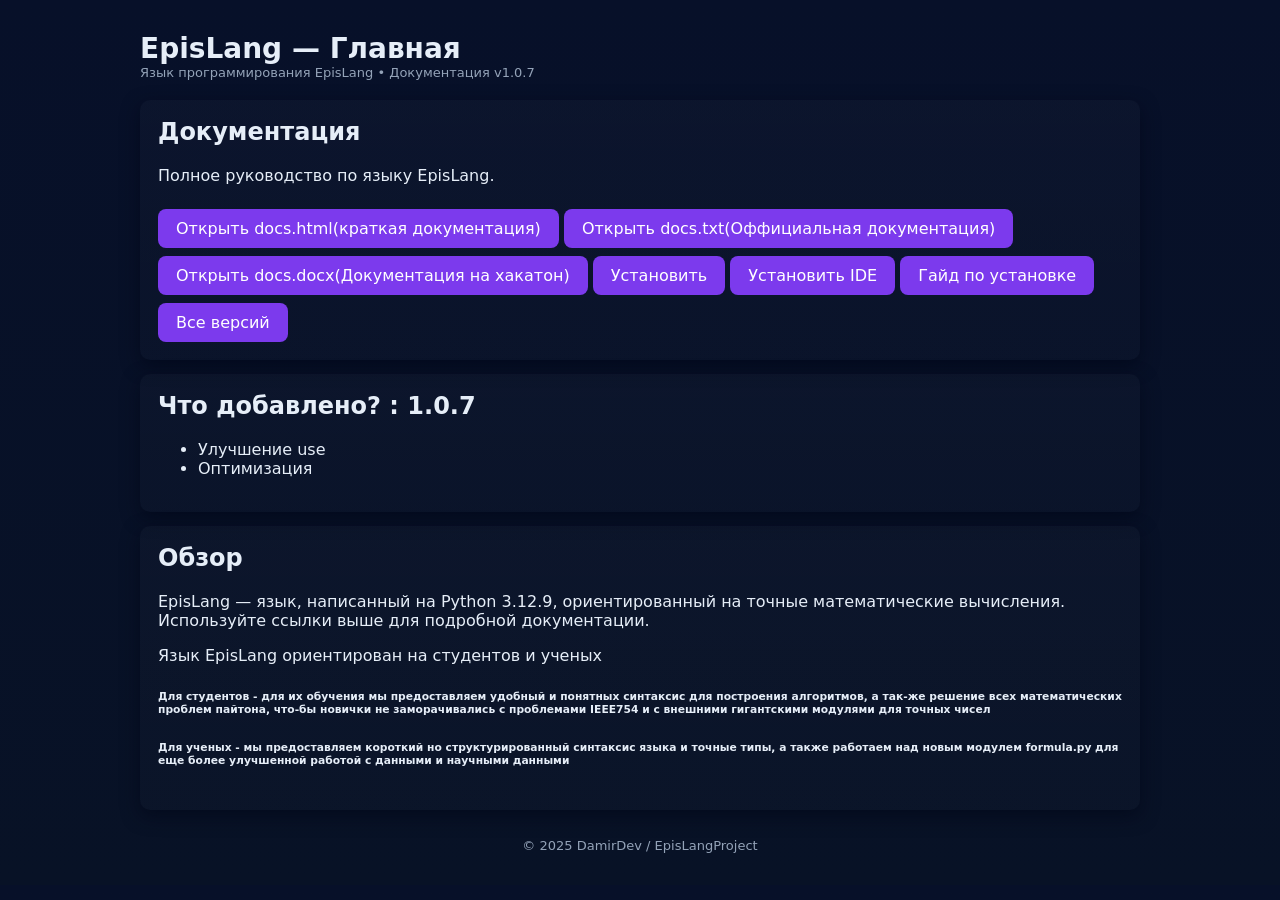
==== index.html @ 460a112a "Add files via upload" ====
<!doctype html>
<html lang="ru">
<head>
  <meta charset="utf-8" />
  <meta name="viewport" content="width=device-width, initial-scale=1" />
  <title>EpisLang — Главная</title>
  <style>
    :root{--bg:#0f1720;--card:#0b1220;--muted:#94a3b8;--accent:#7c3aed;--mono:ui-monospace, SFMono-Regular, Menlo, Monaco, 'Roboto Mono', 'Courier New', monospace}
    body{font-family: Inter, system-ui, -apple-system, 'Segoe UI', Roboto, 'Helvetica Neue', Arial; background:linear-gradient(180deg,#071029 0%, #081226 100%); color:#e6eef8; margin:0; padding:32px}
    .wrap{max-width:1000px; margin:0 auto}
    header{display:flex;align-items:center;gap:16px;margin-bottom:20px}
    header h1{margin:0;font-size:28px}
    header .meta{color:var(--muted); font-size:13px}
    nav{background:rgba(255,255,255,0.02); padding:12px;border-radius:8px;margin-bottom:18px}
    nav a{color:#bfe1ff; text-decoration:none; display:inline-block; margin-right:12px; font-size:14px}
    .card{background:linear-gradient(180deg, rgba(255,255,255,0.02), rgba(255,255,255,0.01)); padding:18px; border-radius:10px; box-shadow:0 6px 18px rgba(2,6,23,0.6); margin-bottom:14px; transition: transform .2s}
    .card:hover{transform: translateY(-4px);}
    h2{margin-top:0}
    a.button{display:inline-block;padding:10px 18px;background:var(--accent);color:#fff;border-radius:8px;text-decoration:none;margin-top:8px;font-weight:500;transition: background .2s}
    a.button:hover{background:#5b21b6}
    footer{color:var(--muted);font-size:13px;margin-top:28px;text-align:center}
  </style>
</head>
<body>
  <div class="wrap">
    <header>
      <div>
        <h1>EpisLang — Главная</h1>
        <div class="meta">Язык программирования EpisLang • Документация v1.0.7</div>
      </div>
    </header>

    <div class="card">
      <h2>Документация</h2>
      <p>Полное руководство по языку EpisLang.</p>
      <a href="docs.html" class="button">Открыть docs.html(краткая документация)</a>
      <a href="docs.txt" class="button">Открыть docs.txt(Оффициальная документация)</a>
      <a href="docs.docx" class="button">Открыть docs.docx(Документация на хакатон)</a>
      <a href="episins.exe" class="button">Установить</a>
      <a href="epis_ide.exe" class="button">Установить IDE</a>
      <a href="guide.html" class="button">Гайд по установке</a>
      <a href="https://drive.google.com/drive/folders/1KdLm70-sTEzT1CEUSXlYPkk6ivUPDr_B?usp=drive_link" class="button">Все версий</a>
    </div>
    <div class="card">
      <h2>Что добавлено? : 1.0.7 <!--<a href="dan.html">!</a>--></h2>
      <ul>
        <li>Улучшение use</li>
        <li>Оптимизация</li>
      </ul>
    </div>

    <div class="card">
      <h2>Обзор</h2>
      <p>EpisLang — язык, написанный на Python 3.12.9, ориентированный на точные математические вычисления. Используйте ссылки выше для подробной документации.</p>
      <p>Язык EpisLang ориентирован на студентов и ученых</p>
      <h6>Для студентов - для их обучения мы предоставляем удобный и понятных синтаксис для построения алгоритмов, а так-же решение всех математических проблем пайтона, что-бы новички не заморачивались с проблемами IEEE754 и с внешними гигантскими модулями для точных чисел</h6>
      <h6>Для ученых - мы предоставляем короткий но структурированный синтаксис языка и точные типы, а также работаем над новым модулем formula.py для еще более улучшенной работой с данными и научными данными</h6>
    </div>
    <footer>
      &copy; 2025 DamirDev / EpisLangProject
    </footer>
  </div>
</body>
</html>
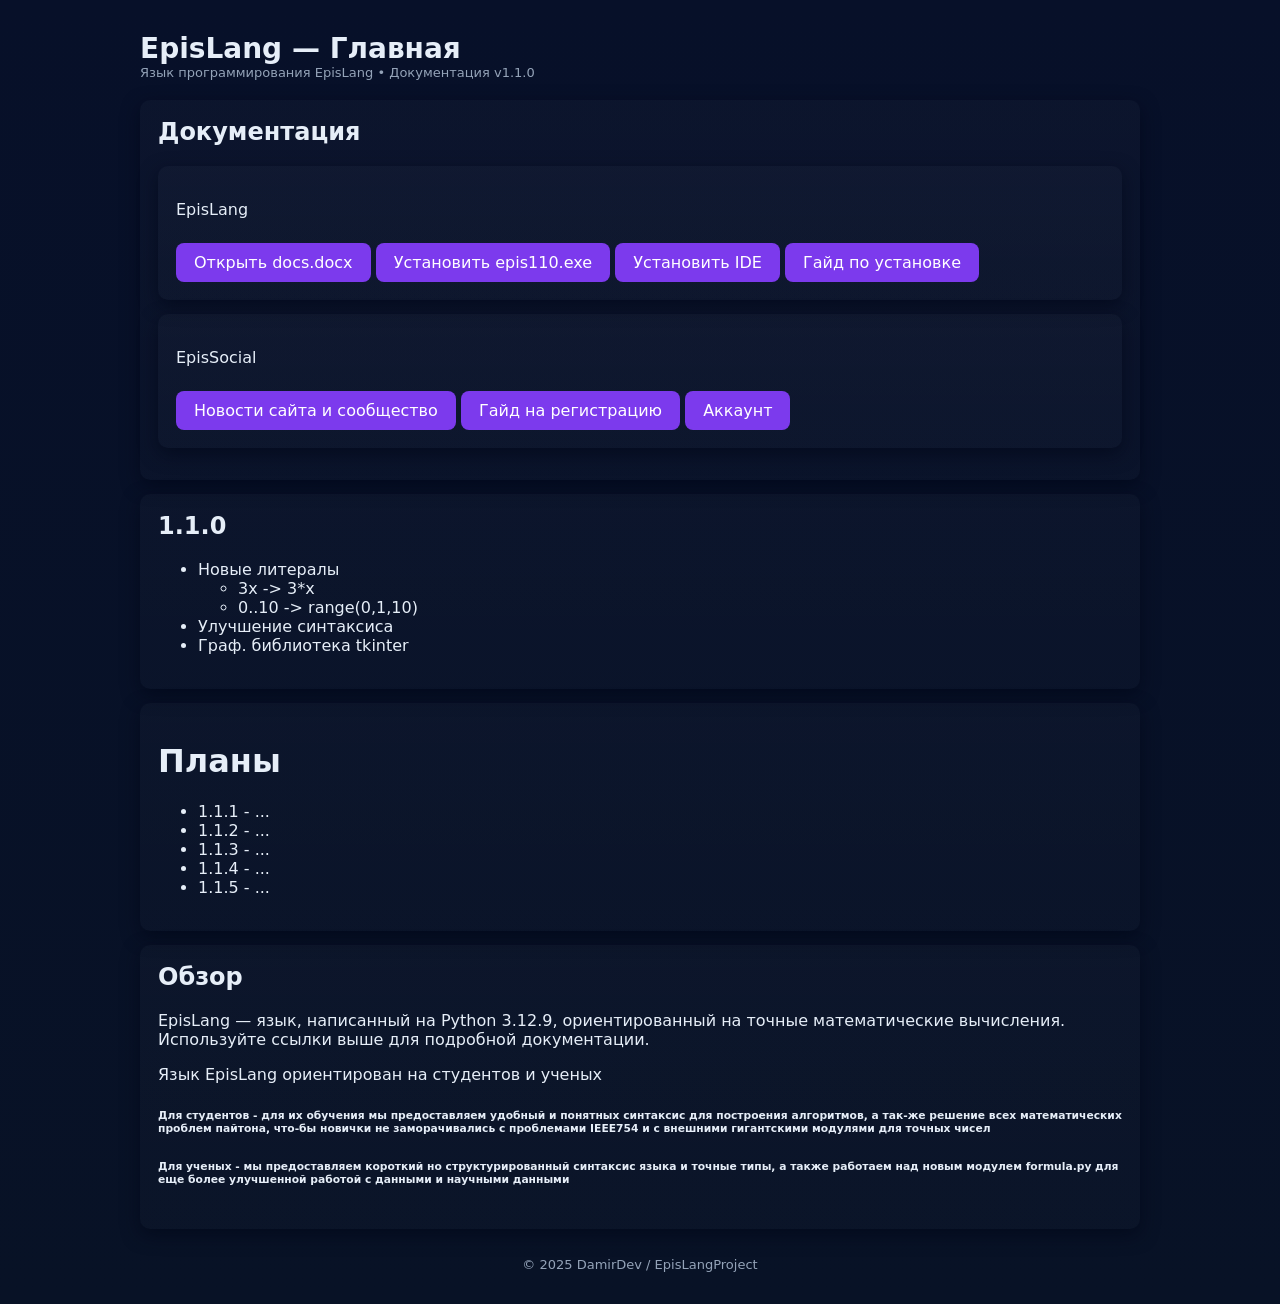
==== commit bb4ce9d9: "Add files via upload" ====
--- a/index.html
+++ b/index.html
@@ -26,26 +26,47 @@
     <header>
       <div>
         <h1>EpisLang — Главная</h1>
-        <div class="meta">Язык программирования EpisLang • Документация v1.0.7</div>
+        <div class="meta">Язык программирования EpisLang • Документация v1.1.0</div>
       </div>
     </header>
 
     <div class="card">
       <h2>Документация</h2>
-      <p>Полное руководство по языку EpisLang.</p>
-      <a href="docs.html" class="button">Открыть docs.html(краткая документация)</a>
-      <a href="docs.txt" class="button">Открыть docs.txt(Оффициальная документация)</a>
-      <a href="docs.docx" class="button">Открыть docs.docx(Документация на хакатон)</a>
-      <a href="episins.exe" class="button">Установить</a>
-      <a href="epis_ide.exe" class="button">Установить IDE</a>
-      <a href="guide.html" class="button">Гайд по установке</a>
-      <a href="https://drive.google.com/drive/folders/1KdLm70-sTEzT1CEUSXlYPkk6ivUPDr_B?usp=drive_link" class="button">Все версий</a>
+      <div class="card">
+        <p>EpisLang</p>
+        <a href="docs.docx" class="button">Открыть docs.docx</a>
+        <a href="https://drive.google.com/drive/folders/1KdLm70-sTEzT1CEUSXlYPkk6ivUPDr_B?usp=drive_link" class="button">Установить epis110.exe</a>
+        <a href="epis_ide.exe" class="button">Установить IDE</a>
+        <a href="guide.html" class="button">Гайд по установке</a>
+      </div>
+      <div class="card">
+        <p>EpisSocial</p>
+        <a href="news" class="button">Новости сайта и сообщество</a>
+        <a href="reguide.html" class="button">Гайд на регистрацию</a>
+        <a href="index/3" class="button">Аккаунт</a>
+      </div>
     </div>
     <div class="card">
-      <h2>Что добавлено? : 1.0.7 <!--<a href="dan.html">!</a>--></h2>
+      <h2>1.1.0 <!--<a href='dan.html'><strong>!</strong></a>--></h2>
       <ul>
-        <li>Улучшение use</li>
-        <li>Оптимизация</li>
+        <li>Новые литералы</li>
+        <ul>
+          <li>3x -> 3*x</li>
+          <li>0..10 -> range(0,1,10)</li>
+        </ul>
+        <li>Улучшение синтаксиса</li>
+        <li>Граф. библиотека tkinter</li>
+      </ul>
+    </div>
+
+    <div class="card">
+      <h1>Планы</h1>
+      <ul>
+        <li>1.1.1 - ...</li>
+        <li>1.1.2 - ...</li>
+        <li>1.1.3 - ...</li>
+        <li>1.1.4 - ...</li>
+        <li>1.1.5 - ...</li>
       </ul>
     </div>
 
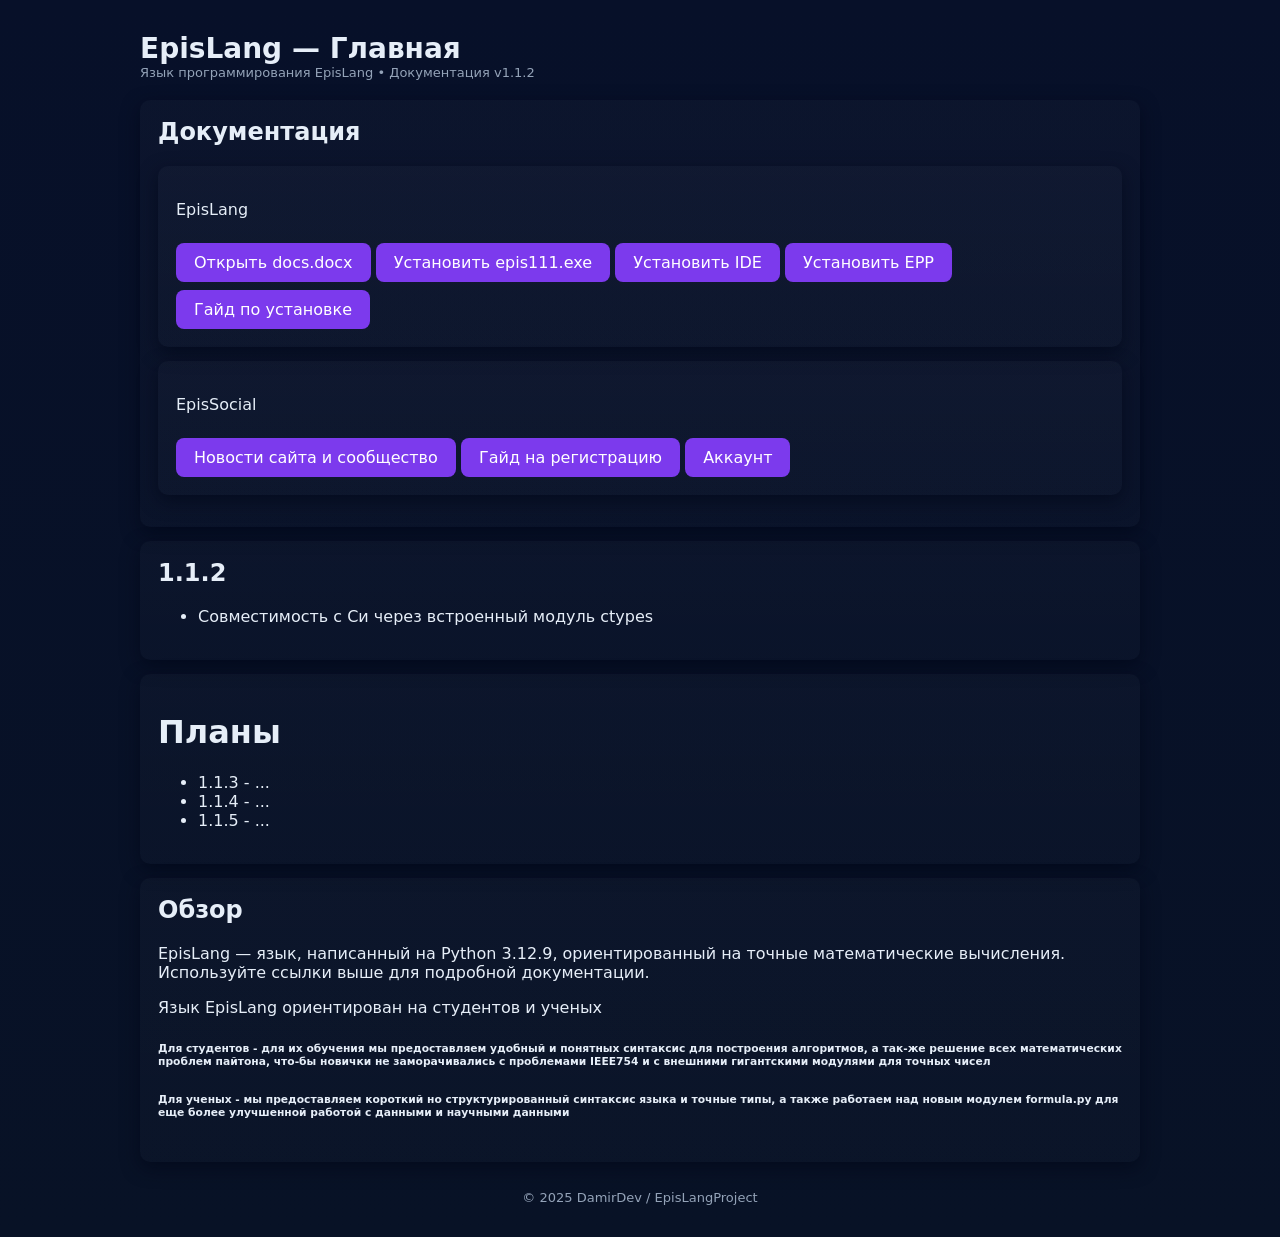
==== commit 7ab498c0: "Add files via upload" ====
--- a/index.html
+++ b/index.html
@@ -26,7 +26,7 @@
     <header>
       <div>
         <h1>EpisLang — Главная</h1>
-        <div class="meta">Язык программирования EpisLang • Документация v1.1.0</div>
+        <div class="meta">Язык программирования EpisLang • Документация v1.1.2</div>
       </div>
     </header>
 
@@ -35,8 +35,9 @@
       <div class="card">
         <p>EpisLang</p>
         <a href="docs.docx" class="button">Открыть docs.docx</a>
-        <a href="https://drive.google.com/drive/folders/1KdLm70-sTEzT1CEUSXlYPkk6ivUPDr_B?usp=drive_link" class="button">Установить epis110.exe</a>
-        <a href="epis_ide.exe" class="button">Установить IDE</a>
+        <a href="https://drive.google.com/drive/folders/1ADJ0ndx7uGskAlDWp497xIoPCSG8G_fA?usp=drive_link" class="button">Установить epis111.exe</a>
+        <a href="https://drive.google.com/drive/folders/1ImwBxMhOtv2bzsEcX0FIIyd2ptqWCd3-?usp=drive_link" class="button">Установить IDE</a>
+        <a href="https://drive.google.com/drive/folders/1HyzeK3cmwxNWqyvx119O8Gywn_l1Rf-Q?usp=sharing" class="button">Установить EPP</a>
         <a href="guide.html" class="button">Гайд по установке</a>
       </div>
       <div class="card">
@@ -47,23 +48,15 @@
       </div>
     </div>
     <div class="card">
-      <h2>1.1.0 <!--<a href='dan.html'><strong>!</strong></a>--></h2>
+      <h2>1.1.2 <!--<a href='dan.html'><strong>!</strong></a>--></h2>
       <ul>
-        <li>Новые литералы</li>
-        <ul>
-          <li>3x -> 3*x</li>
-          <li>0..10 -> range(0,1,10)</li>
-        </ul>
-        <li>Улучшение синтаксиса</li>
-        <li>Граф. библиотека tkinter</li>
+        <li>Совместимость с Си через встроенный модуль ctypes</li>
       </ul>
     </div>
 
     <div class="card">
       <h1>Планы</h1>
       <ul>
-        <li>1.1.1 - ...</li>
-        <li>1.1.2 - ...</li>
         <li>1.1.3 - ...</li>
         <li>1.1.4 - ...</li>
         <li>1.1.5 - ...</li>
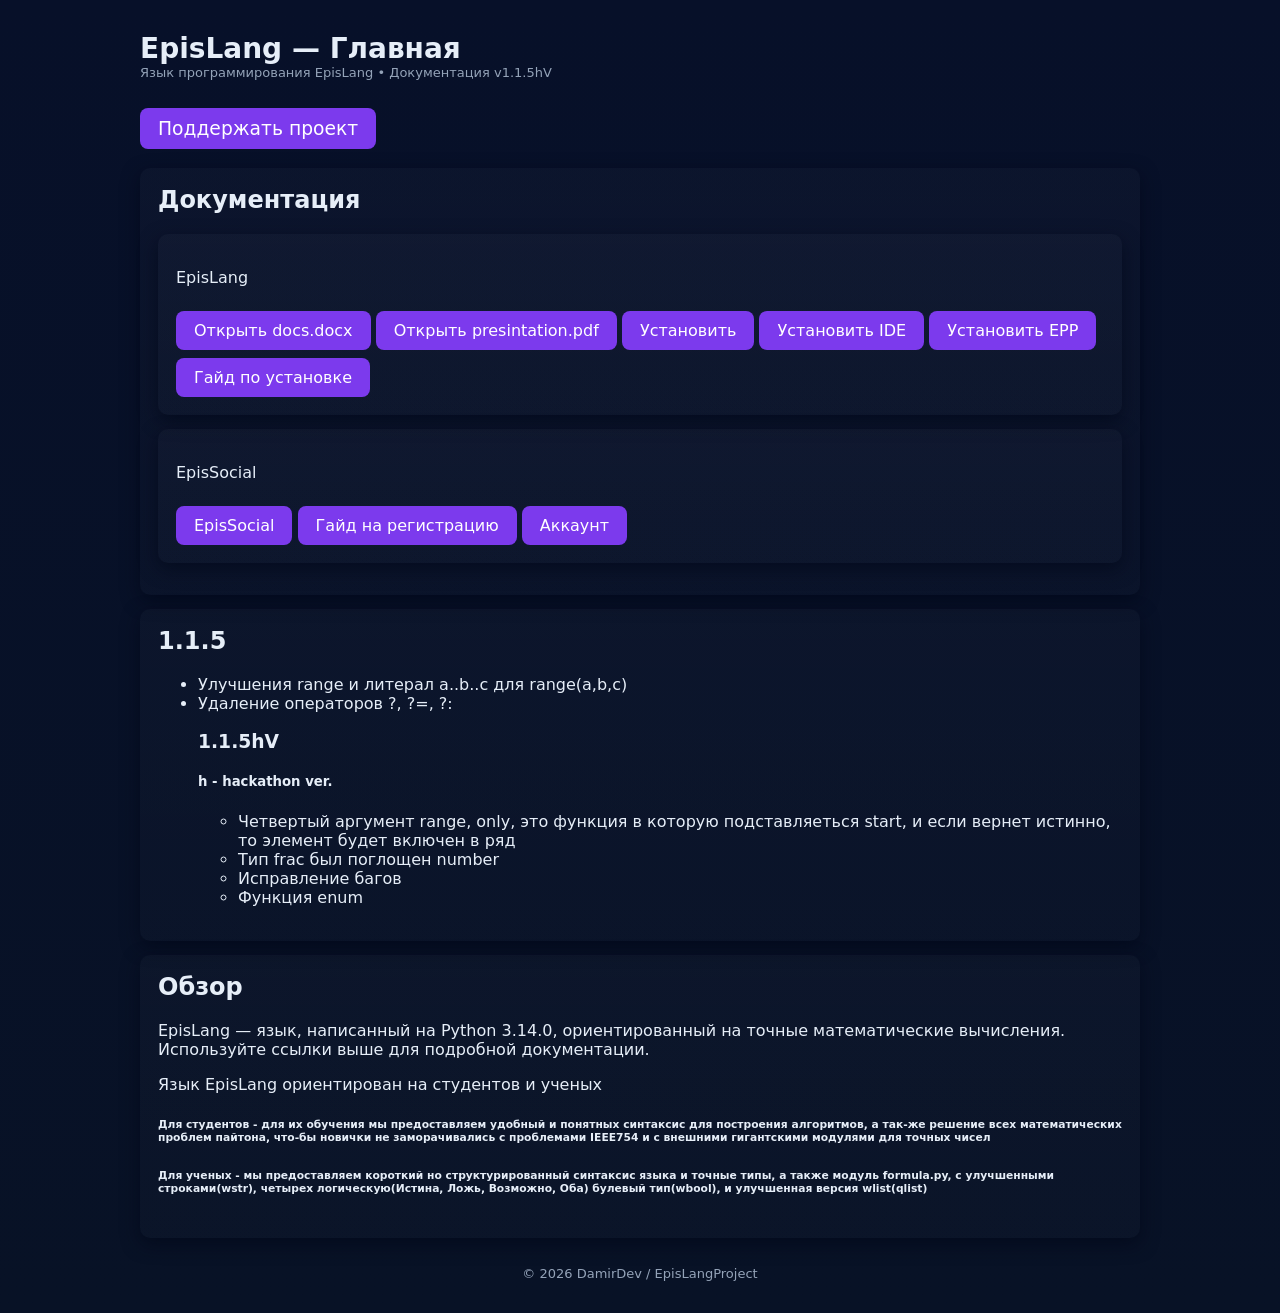
==== commit 68067d82: "Add files via upload" ====
--- a/index.html
+++ b/index.html
@@ -26,52 +26,52 @@
     <header>
       <div>
         <h1>EpisLang — Главная</h1>
-        <div class="meta">Язык программирования EpisLang • Документация v1.1.2</div>
+        <div class="meta">Язык программирования EpisLang • Документация v1.1.5hV</div>
       </div>
-    </header>
+    </header><h3><a href="https://www.donationalerts.com/c/epislang" class="button">Поддержать проект</a></h3>
 
     <div class="card">
       <h2>Документация</h2>
       <div class="card">
         <p>EpisLang</p>
         <a href="docs.docx" class="button">Открыть docs.docx</a>
-        <a href="https://drive.google.com/drive/folders/1ADJ0ndx7uGskAlDWp497xIoPCSG8G_fA?usp=drive_link" class="button">Установить epis111.exe</a>
+        <a href="presintation.pdf" class="button">Открыть presintation.pdf</a>
+        <a href="https://drive.google.com/drive/folders/1ADJ0ndx7uGskAlDWp497xIoPCSG8G_fA?usp=drive_link" class="button">Установить</a>
         <a href="https://drive.google.com/drive/folders/1ImwBxMhOtv2bzsEcX0FIIyd2ptqWCd3-?usp=drive_link" class="button">Установить IDE</a>
         <a href="https://drive.google.com/drive/folders/1HyzeK3cmwxNWqyvx119O8Gywn_l1Rf-Q?usp=sharing" class="button">Установить EPP</a>
         <a href="guide.html" class="button">Гайд по установке</a>
       </div>
       <div class="card">
         <p>EpisSocial</p>
-        <a href="news" class="button">Новости сайта и сообщество</a>
+        <a href="news" class="button">EpisSocial</a>
         <a href="reguide.html" class="button">Гайд на регистрацию</a>
         <a href="index/3" class="button">Аккаунт</a>
       </div>
     </div>
     <div class="card">
-      <h2>1.1.2 <!--<a href='dan.html'><strong>!</strong></a>--></h2>
+      <h2>1.1.5 <!--<a href='dan.html'><strong>!</strong></a>--></h2>
       <ul>
-        <li>Совместимость с Си через встроенный модуль ctypes</li>
-      </ul>
-    </div>
-
-    <div class="card">
-      <h1>Планы</h1>
-      <ul>
-        <li>1.1.3 - ...</li>
-        <li>1.1.4 - ...</li>
-        <li>1.1.5 - ...</li>
+        <li>Улучшения range и литерал a..b..c для range(a,b,c)</li>
+        <li>Удаление операторов ?, ?=, ?:</li>
+        <h3>1.1.5hV <h5>h - hackathon ver.</h5></h3>
+        <ul>
+          <li>Четвертый аргумент range, only, это функция в которую подставляеться start, и если вернет истинно, то элемент будет включен в ряд</li>
+          <li>Тип frac был поглощен number</li>
+          <li>Исправление багов</li>
+          <li>Функция enum</li>
+        </ul>
       </ul>
     </div>
 
     <div class="card">
       <h2>Обзор</h2>
-      <p>EpisLang — язык, написанный на Python 3.12.9, ориентированный на точные математические вычисления. Используйте ссылки выше для подробной документации.</p>
+      <p>EpisLang — язык, написанный на Python 3.14.0, ориентированный на точные математические вычисления. Используйте ссылки выше для подробной документации.</p>
       <p>Язык EpisLang ориентирован на студентов и ученых</p>
       <h6>Для студентов - для их обучения мы предоставляем удобный и понятных синтаксис для построения алгоритмов, а так-же решение всех математических проблем пайтона, что-бы новички не заморачивались с проблемами IEEE754 и с внешними гигантскими модулями для точных чисел</h6>
-      <h6>Для ученых - мы предоставляем короткий но структурированный синтаксис языка и точные типы, а также работаем над новым модулем formula.py для еще более улучшенной работой с данными и научными данными</h6>
+      <h6>Для ученых - мы предоставляем короткий но структурированный синтаксис языка и точные типы, а также модуль formula.py, с улучшенными строками(wstr), четырех логическую(Истина, Ложь, Возможно, Оба) булевый тип(wbool), и улучшенная версия wlist(qlist)</h6>
     </div>
     <footer>
-      &copy; 2025 DamirDev / EpisLangProject
+      &copy; 2026 DamirDev / EpisLangProject
     </footer>
   </div>
 </body>
